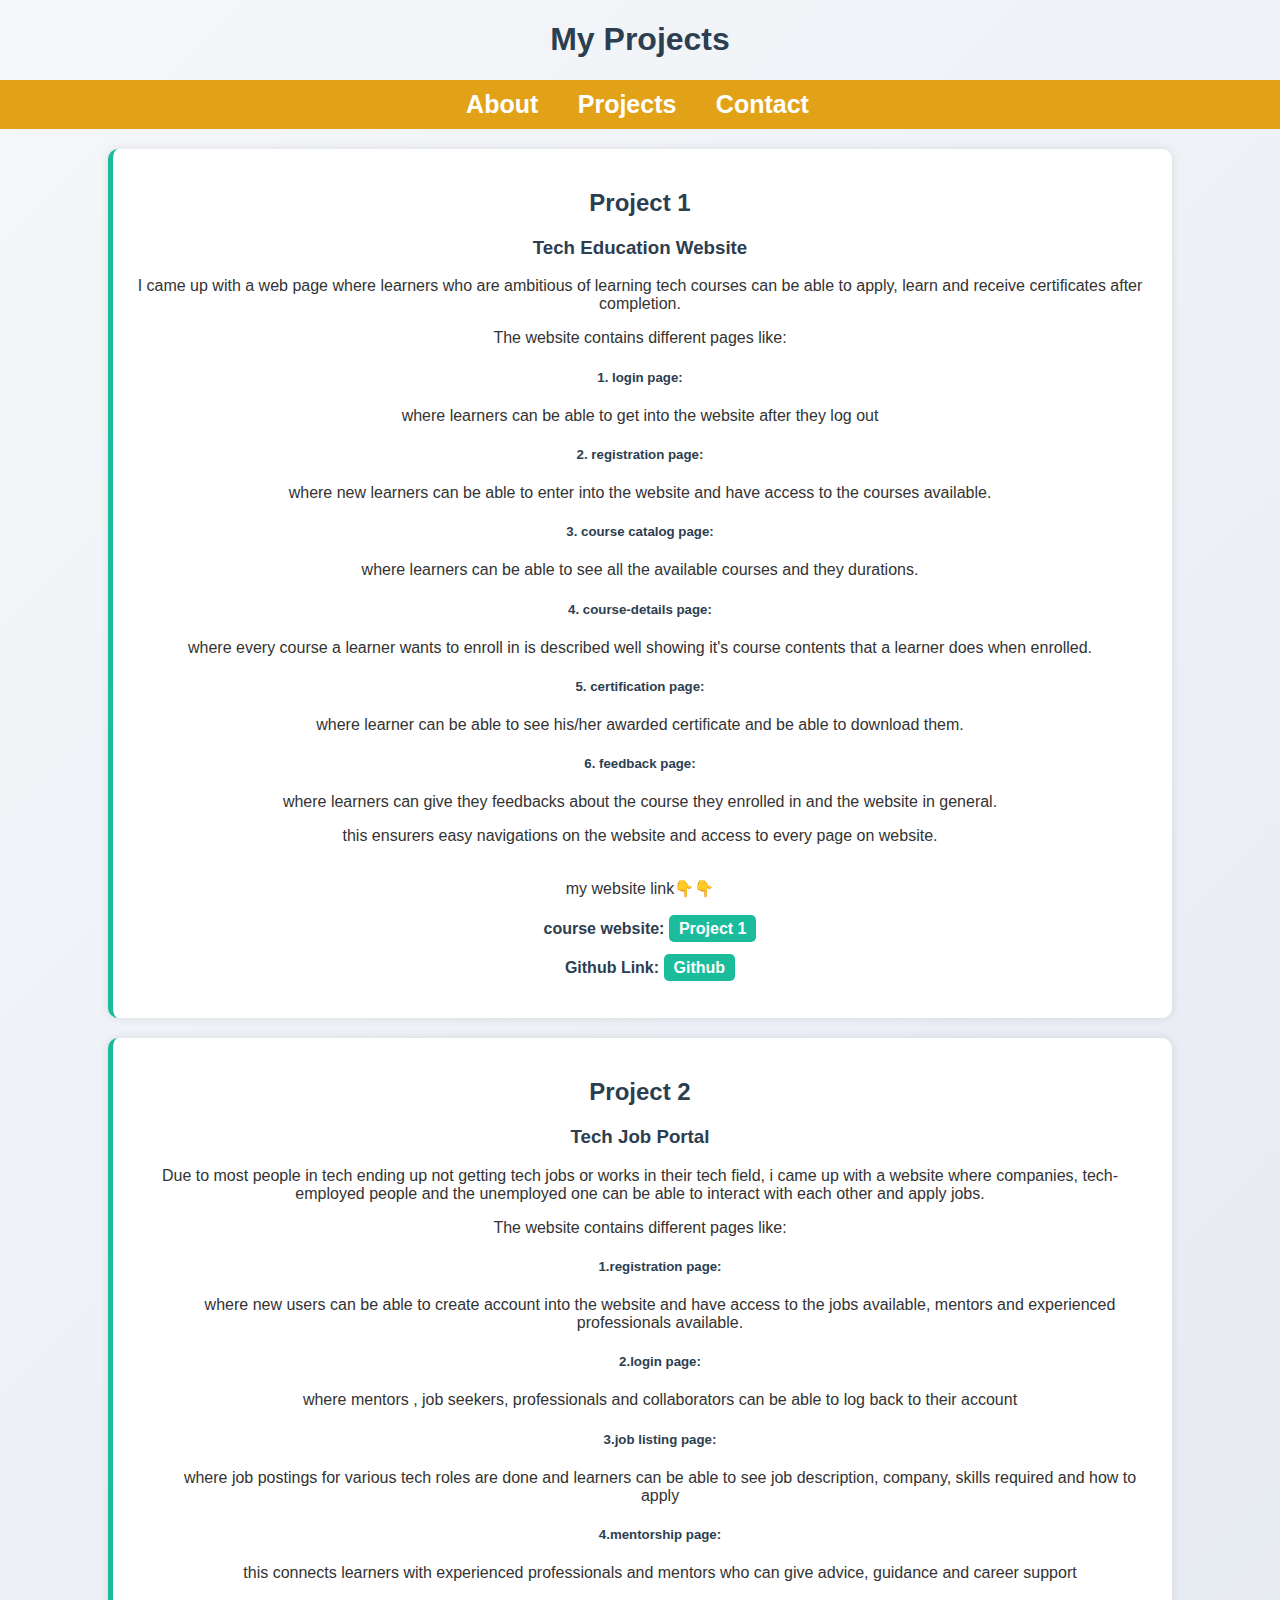
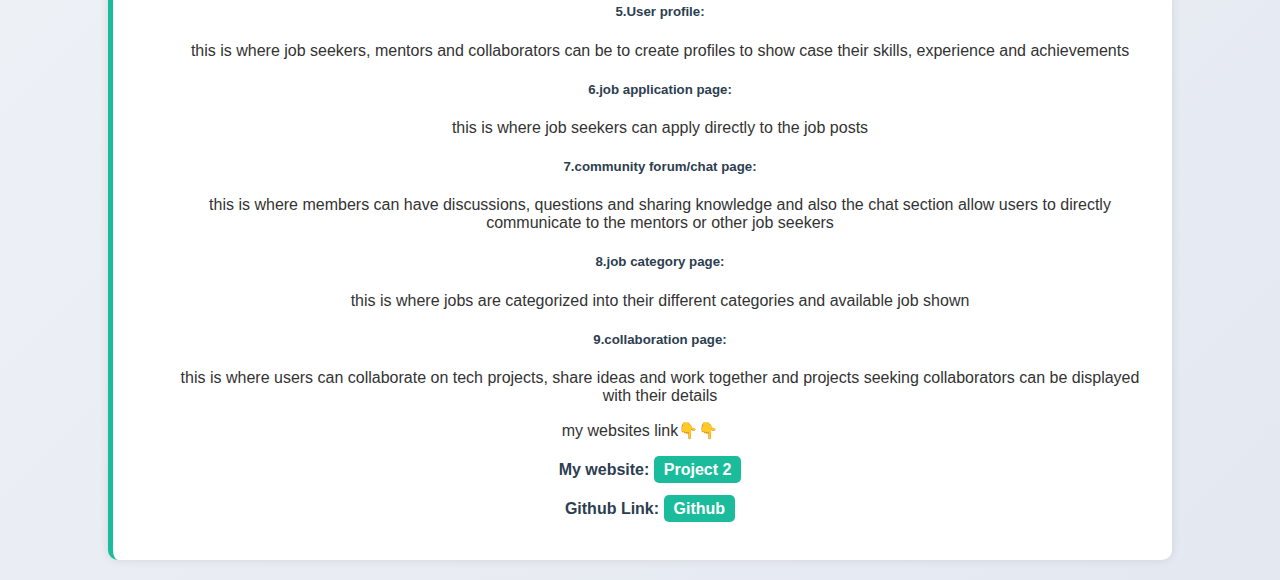
==== projects.html @ dbb30eeb "structuring my portifolio" ====
<!DOCTYPE html>
<html lang="en">
  <head>
      <meta charset="UTF-8">
      <meta name="viewport" content="width=device-width, initial-scale=1.0">
      <title>My Portfolio</title>
      <link rel="stylesheet" href="styles.css">
  </head>
  <body>
     <h1>My Projects</h1>
     <nav>
         <ul>
             <li><a href="about.html">About</a></li>
             <li><a href="projects.html">Projects</a></li>
             <li><a href="contact.html">Contact</a></li>
         </ul>
      </nav>
      <section id="project-1">
          <h2>Project 1</h2>
          <h3>Tech Education Website</h3>
          <p>
             I came up with a web page where learners who are ambitious of learning tech courses can be able to apply, learn and receive certificates after completion.
             <p>The website contains different pages like:
                <p><h5>1. login page:</h5> where learners can be able to get into the website after they log out
                <p></p><h5>2. registration page:</h5> where new learners can be able to enter into the website and have access to the courses available.
                <p></p><h5>3. course catalog page:</h5> where learners can be able to see all the available courses and they durations.
                 <p></p><h5>4. course-details page:</h5> where every course a learner wants to enroll in is described well showing it's course contents that a learner does when enrolled.
                 <p></p><h5>5. certification page:</h5> where learner can be able to see his/her awarded certificate and be able to download them.
                 <p></p><h5>6. feedback page:</h5> where learners can give they feedbacks about the course they enrolled in and the website in general.</p>
             this ensurers easy navigations on the website and access to every page on website.
           </p><br>my website link👇👇
           <ul class="web-skills">
            <l1><h4>course website: <a href="http://127.0.0.1:5500/Tech-courses-web/index.html" target="_blank" class="external-link-btn">Project 1</a></l1>
            <l1><h4>Github Link: <a href="https://github.com/Evans200png/My-portifolio.git" target="_blank" class="external-link-btn">Github</a> </h4></l1>
           </ul>
      </section>
      <section id="project-2">
        <h2>Project 2</h2>
        <h3>Tech Job Portal</h3>
        <p>
            Due to most people in tech ending up not getting tech jobs or works in their tech field, i came up with a website where companies, tech-employed people and the unemployed one can be able to interact with each other and apply jobs.
            <p>The website contains different pages like:
                <ol type="1">
                    <l1><h5>1.registration page:</h5> where new users can be able to create account into the website and have access to the jobs available, mentors and experienced professionals available.</l1>
                    <l1><h5>2.login page:</h5> where mentors , job seekers, professionals and collaborators can be able to log back to their account</l1>
                    <l1><h5>3.job listing page:</h5> where job postings for various tech roles are done and learners can be able to see job description, company, skills required and how to apply</l1>
                    <l1><h5>4.mentorship page:</h5> this connects learners with experienced professionals and mentors who can give advice, guidance and career support</l1>
                    <l1><h5>5.User profile:</h5> this is where job seekers, mentors and collaborators can be to create profiles to show case their skills, experience and achievements</l1>
                    <l1><h5>6.job application page:</h5> this is where job seekers can apply directly to the job posts</l1>
                    <l1><h5>7.community forum/chat page:</h5> this is where members can have discussions, questions and sharing knowledge and also the chat section allow users to directly communicate to the mentors or other job seekers</l1>
                    <l1><h5>8.job category page:</h5> this is where jobs are categorized into their different categories and available job shown</l1>
                    <l1><h5>9.collaboration page:</h5> this is where users can collaborate on tech projects, share ideas and work together and projects seeking collaborators can be displayed with their details</l1>
                </ol>
            </p>my websites link👇👇
        </p>
        <ul class="skills">
            <l1><h4>My website: <a href="http://127.0.0.1:5500/Tech-social-web/index.html" target="_blank" class="external-link-btn">Project 2</a></l1>
            <l1><h4>Github Link: <a href="https://github.com/Evans200png/My-portifolio.git" target="_blank" class="external-link-btn">Github</a></h4></l1>
        </ul>
      </section>
  </body>
</html>
---- styles.css ----
body {
    font-family: Arial, sans-serif;
    margin: 0;
    padding: 0;
    background:linear-gradient(135deg, #f5f7fa 0%, #e4e8f0 100%);
    text-align: center;
    justify-content: center;
    align-items: center;
    min-height: 100vh;
    color:hsl(0, 16%, 85%);

}

header {
    background: #25c590;
    color: white;
    padding: 15px;
}

nav ul {
    list-style: none;
    padding: 0;
}

nav ul li {
    display: inline;
    margin: 0 15px;
}

nav ul li a {
    color: rgb(17, 252, 123);
    text-decoration: none;
    font-weight: bold;
}

nav ul li a:hover{
    background:#04f740;
    transition: 0.3s;
}

 img {
    width: 160px;
    height: 160px;
    border-radius: 50%;
    border: 5px solid #007bff;
    object-fit: cover;
    transition: transform 0.3s ease, box-shadow 0.3s ease;
    box-shadow: 0 5px 15px rgba(0, 0, 0, 0.1);
}

container img:hover{
    transform: scale(1.05);
    box-shadow: 0 8px 20px rgba(0, 0, 0, 0.15);
}

section {
    margin: 20px auto;
    padding: 20px;
    width: 80%;
    background: white;
    border-radius: 8px;
    box-shadow: 0 0 10px rgba(0, 0, 0, 0.1);
}

/* General Styles */ body { font-family: Arial, sans-serif; margin: 0; padding: 0; background-color: #f4f4f4; color: #333; }

h1, h2, h3, h4, h5 { color: #2c3e50; }

/* Navigation Styles */ nav { background-color: #e2a218; padding: 10px; text-align: center; }

nav ul { list-style: none; padding: 0; margin: 0; }

nav ul li { display: inline; margin-right: 20px; }

nav ul li a { text-decoration: none; color: white; font-size: 25px; }

nav ul li a:hover { color: #1abc9c; }

/* Section Styles */ section { background: white; margin: 20px auto; padding: 20px; border-radius: 10px; box-shadow: 0 0 10px rgba(0, 0, 0, 0.1); width: 80%; }

#project-1, #project-2 { border-left: 5px solid #1abc9c; padding-left: 15px; }

/* Lists and Links */ .web-skills, .skills { padding-left: 20px; }

.web-skills li, .skills li { margin-bottom: 5px; }

.external-link-btn { background-color: #1abc9c; color: white; padding: 5px 10px; border-radius: 5px; text-decoration: none; }

.external-link-btn:hover { background-color: #16a085; }
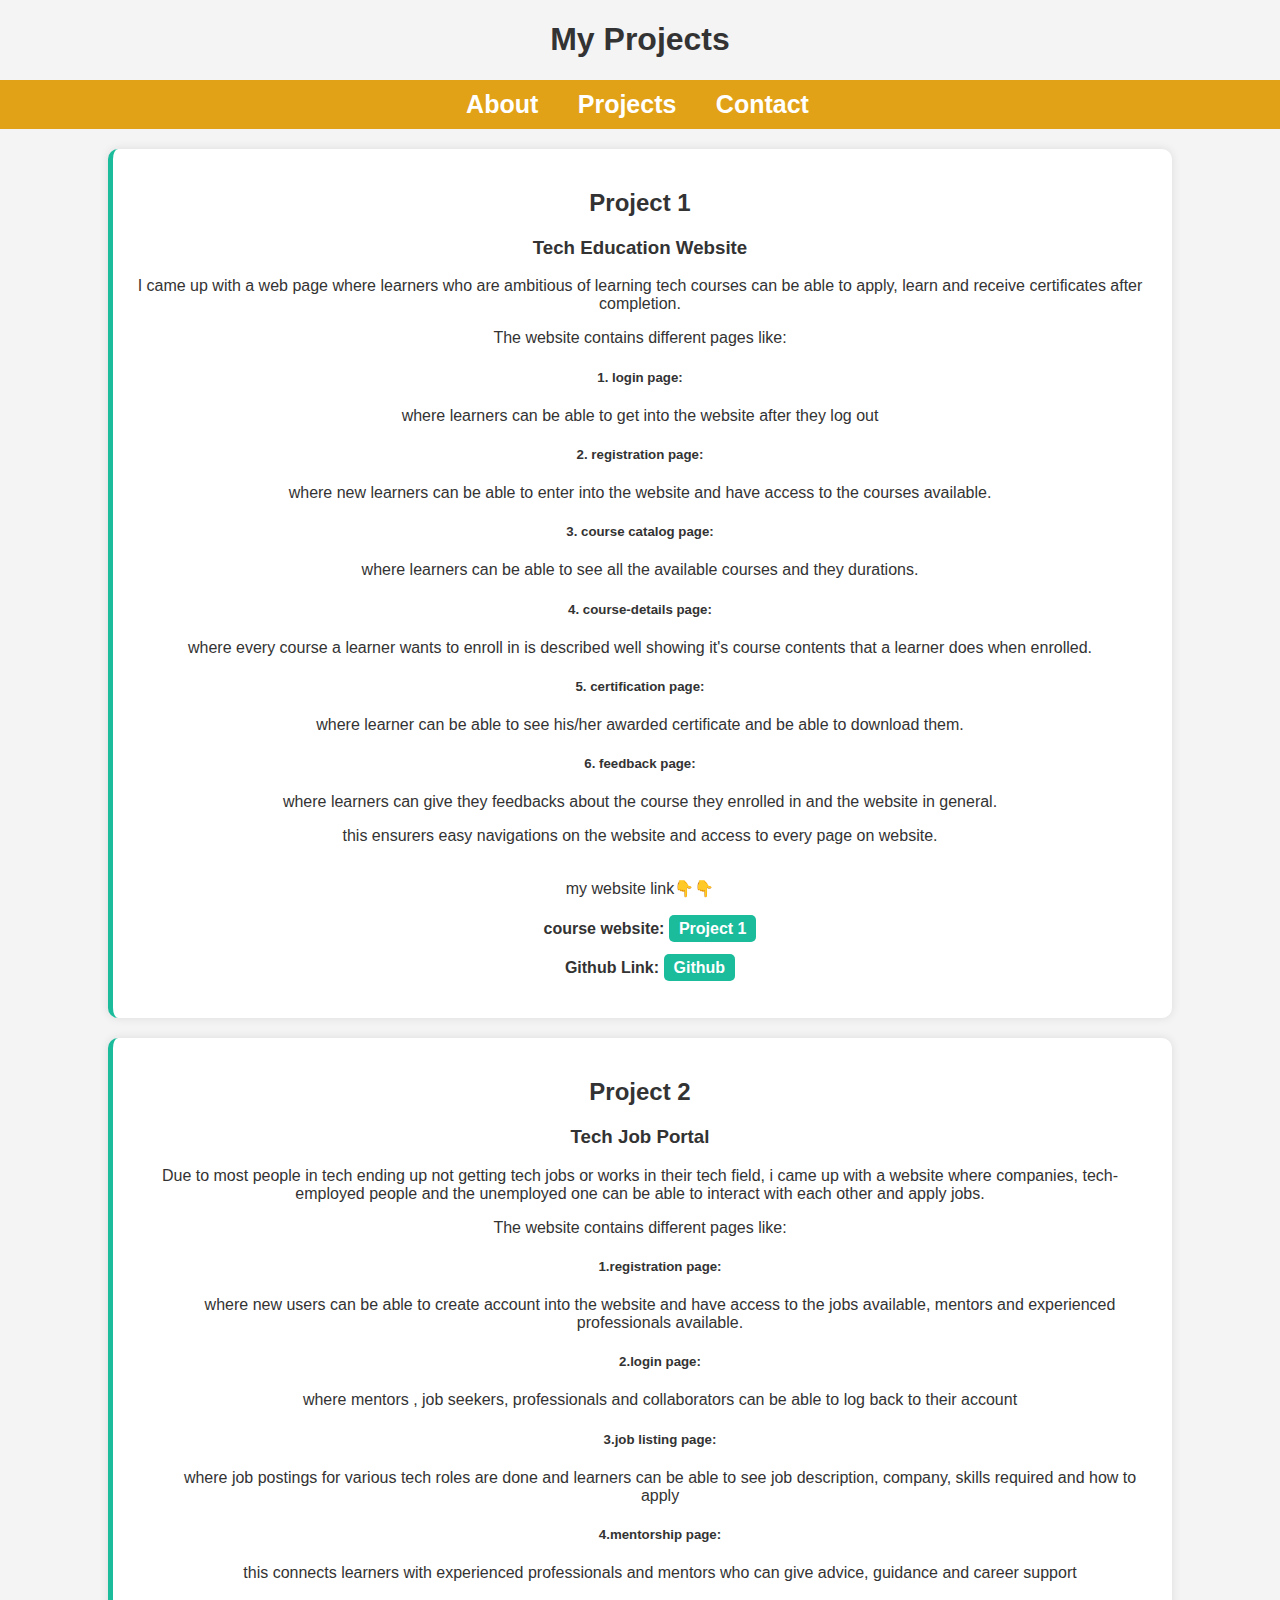
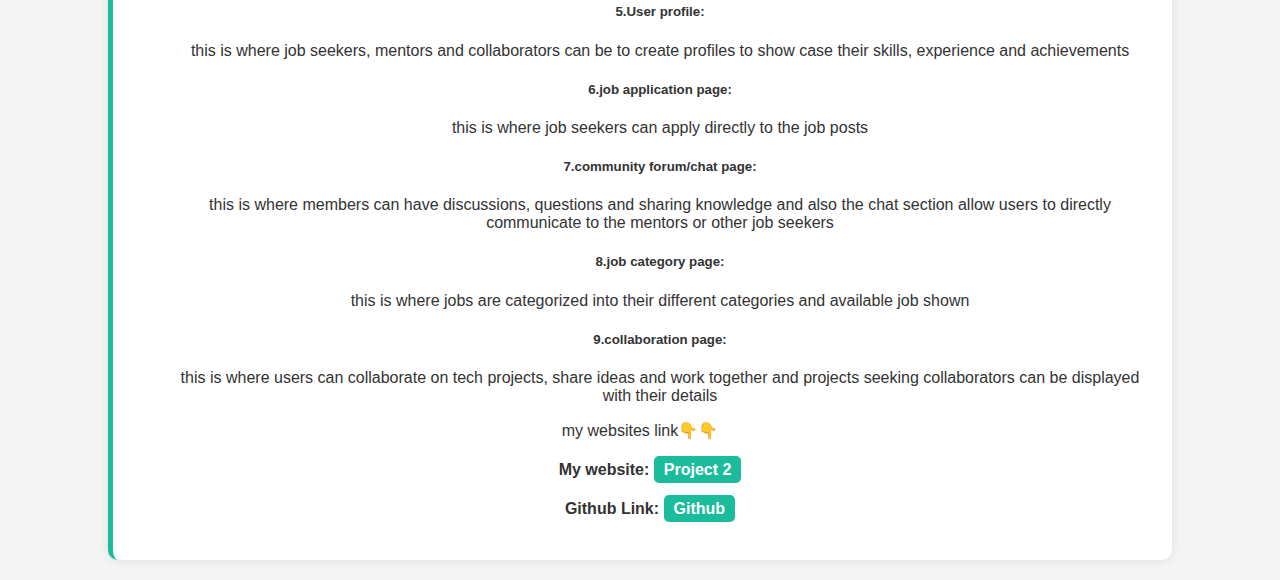
==== commit 5177995f: "my portifolio" ====
--- a/projects.html
+++ b/projects.html
@@ -4,21 +4,23 @@
       <meta charset="UTF-8">
       <meta name="viewport" content="width=device-width, initial-scale=1.0">
       <title>My Portfolio</title>
-      <link rel="stylesheet" href="styles.css">
+    <!--linking it to external css-->
+      <link rel="stylesheet" href="./great-me/styles.css">
   </head>
   <body>
+    <!--heading of my web-->
      <h1>My Projects</h1>
-     <nav>
+     <nav><!--navigation bar-->
          <ul>
-             <li><a href="about.html">About</a></li>
+             <li><a href="index.html">About</a></li>
              <li><a href="projects.html">Projects</a></li>
              <li><a href="contact.html">Contact</a></li>
          </ul>
       </nav>
-      <section id="project-1">
+      <section id="project-1"><!--diving into project 1-->
           <h2>Project 1</h2>
           <h3>Tech Education Website</h3>
-          <p>
+          <p><!--brief introduction to my tech education website-->
              I came up with a web page where learners who are ambitious of learning tech courses can be able to apply, learn and receive certificates after completion.
              <p>The website contains different pages like:
                 <p><h5>1. login page:</h5> where learners can be able to get into the website after they log out
@@ -30,14 +32,14 @@
              this ensurers easy navigations on the website and access to every page on website.
            </p><br>my website link👇👇
            <ul class="web-skills">
-            <l1><h4>course website: <a href="http://127.0.0.1:5500/Tech-courses-web/index.html" target="_blank" class="external-link-btn">Project 1</a></l1>
-            <l1><h4>Github Link: <a href="https://github.com/Evans200png/My-portifolio.git" target="_blank" class="external-link-btn">Github</a> </h4></l1>
+            <l1><h4>course website: <a href="./Tech-courses-web/index.html" target="_blank" class="external-link-btn">Project 1</a></l1>
+            <l1><h4>Github Link: <a href="./Tech-courses-web/index.html" target="_blank" class="external-link-btn">Github</a> </h4></l1>
            </ul>
       </section>
-      <section id="project-2">
+      <section id="project-2"><!--diving into project 2-->
         <h2>Project 2</h2>
         <h3>Tech Job Portal</h3>
-        <p>
+        <p><!--brief description of tech job portal-->
             Due to most people in tech ending up not getting tech jobs or works in their tech field, i came up with a website where companies, tech-employed people and the unemployed one can be able to interact with each other and apply jobs.
             <p>The website contains different pages like:
                 <ol type="1">
@@ -53,10 +55,10 @@
                 </ol>
             </p>my websites link👇👇
         </p>
-        <ul class="skills">
-            <l1><h4>My website: <a href="http://127.0.0.1:5500/Tech-social-web/index.html" target="_blank" class="external-link-btn">Project 2</a></l1>
-            <l1><h4>Github Link: <a href="https://github.com/Evans200png/My-portifolio.git" target="_blank" class="external-link-btn">Github</a></h4></l1>
+        <ul class="skills"><!--into class skill containing projects link-->
+            <l1><h4>My website: <a href="./Tech-social-web/index.html" target="_blank" class="external-link-btn">Project 2</a></l1>
+            <l1><h4>Github Link: <a href="./Tech-social-web/index.html" target="_blank" class="external-link-btn">Github</a></h4></l1>
         </ul>
       </section>
   </body>
-</html>+</html>
--- a/great-me/styles.css
+++ b/great-me/styles.css
@@ -0,0 +1,123 @@
+/*general style*/
+body {
+    font-family: Arial, sans-serif;
+    margin: 0;
+    padding: 0;
+    text-align: center;
+    justify-content: center;
+    align-items: center;
+    min-height: 100vh;
+    background-color: #f4f4f4;
+    color: #333;
+
+}
+/*header section*/
+header {
+    background: #25c590;
+    color: white;
+    padding: 15px;
+}
+
+<<<<<<< HEAD
+=======
+nav ul {
+    list-style: none;
+    padding: 0;
+}
+/*navigation styling*/
+nav ul li {
+    display: inline;
+    margin: 0 15px;
+}
+
+nav ul li a {
+    color: rgb(17, 252, 123);
+    text-decoration: none;
+    font-weight: bold;
+}
+
+nav ul li a:hover{
+    background:#04f740;
+    transition: 0.3s;
+}
+/*image styling*/
+>>>>>>> 13be14b8c395d0bc8589f340ada12cd8f850c7e3
+ img {
+    width: 160px;
+    height: 160px;
+    border-radius: 50%;
+    border: 5px solid #007bff;
+    object-fit: cover;
+    transition: transform 0.3s ease, box-shadow 0.3s ease;
+    box-shadow: 0 5px 15px rgba(0, 0, 0, 0.1);
+}
+
+container img:hover{
+    transform: scale(1.05);
+    box-shadow: 0 8px 20px rgba(0, 0, 0, 0.15);
+}
+<<<<<<< HEAD
+
+h1, h2, h3, h4, h5 {color:#555}
+body {
+    font-family: Arial, sans-serif;
+    background-color: #f4f4f4;
+    margin: 0;
+    padding: 0;
+=======
+/*section styling*/
+section {
+    margin: 20px auto;
+    padding: 20px;
+    width: 80%;
+    background: white;
+    border-radius: 8px;
+    box-shadow: 0 0 10px rgba(0, 0, 0, 0.1);
+>>>>>>> 13be14b8c395d0bc8589f340ada12cd8f850c7e3
+}
+
+/* Navigation Styles */ nav { background-color: #e2a218; padding: 10px; text-align: center; }
+
+nav ul { list-style: none; padding: 0; margin: 0; }
+
+nav ul li { display: inline; margin-right: 20px; }
+
+nav ul li a { text-decoration: none; color: white; font-size: 25px; }
+
+nav ul li a:hover { color: #1abc9c; }
+
+/* Section Styles */ section { background: white; margin: 20px auto; padding: 20px; border-radius: 10px; box-shadow: 0 0 10px rgba(0, 0, 0, 0.1); width: 80%; }
+
+#project-1, #project-2 { border-left: 5px solid #1abc9c; padding-left: 15px; }
+
+/* Lists and Links */ .web-skills, .skills { padding-left: 20px; }
+
+.web-skills li, .skills li { margin-bottom: 5px; }
+
+.external-link-btn { background-color: #1abc9c; color: white; padding: 5px 10px; border-radius: 5px; text-decoration: none; }
+
+.external-link-btn:hover, .contact-form button:hover { background-color: #16a085; }
+
+.icon {font-size: 30px; color: #555; text-decoration: none; transition: transform 0.2s, color 0.3s; }
+
+.icon:hover { transform: scale(1.2); }
+
+/* Specific Colors */
+.github:hover { color: #333; }
+
+.linkedin:hover { color: #0077B5; }
+
+.phone:hover { color: #28a745; }
+
+.email:hover { color: #d93025; }
+
+.contact-section {background: white; padding: 40px; border-radius: 10px; box-shadow: 0 0 15px rgba(0, 0, 0, 0.1); width: 100%; max-width: 500px; }
+
+.contact-section h1, .contact-icons h1 { text-align: center; color: #4B0082; margin-bottom: 30px; }
+
+.contact-form label { display: block; margin-bottom: 5px; font-weight: bold; color: #333; }
+
+.contact-form input, .contact-form textarea { width: 100%; padding: 10px; margin-bottom: 20px; border: 1px solid #ccc; border-radius: 5px; resize: vertical; }
+
+.contact-form button { width: 100%; padding: 12px; background-color: #1abc9c; color: white; border: none; border-radius: 5px; font-size: 16px; cursor: pointer; transition: background 0.3s ease-in-out; }
+
